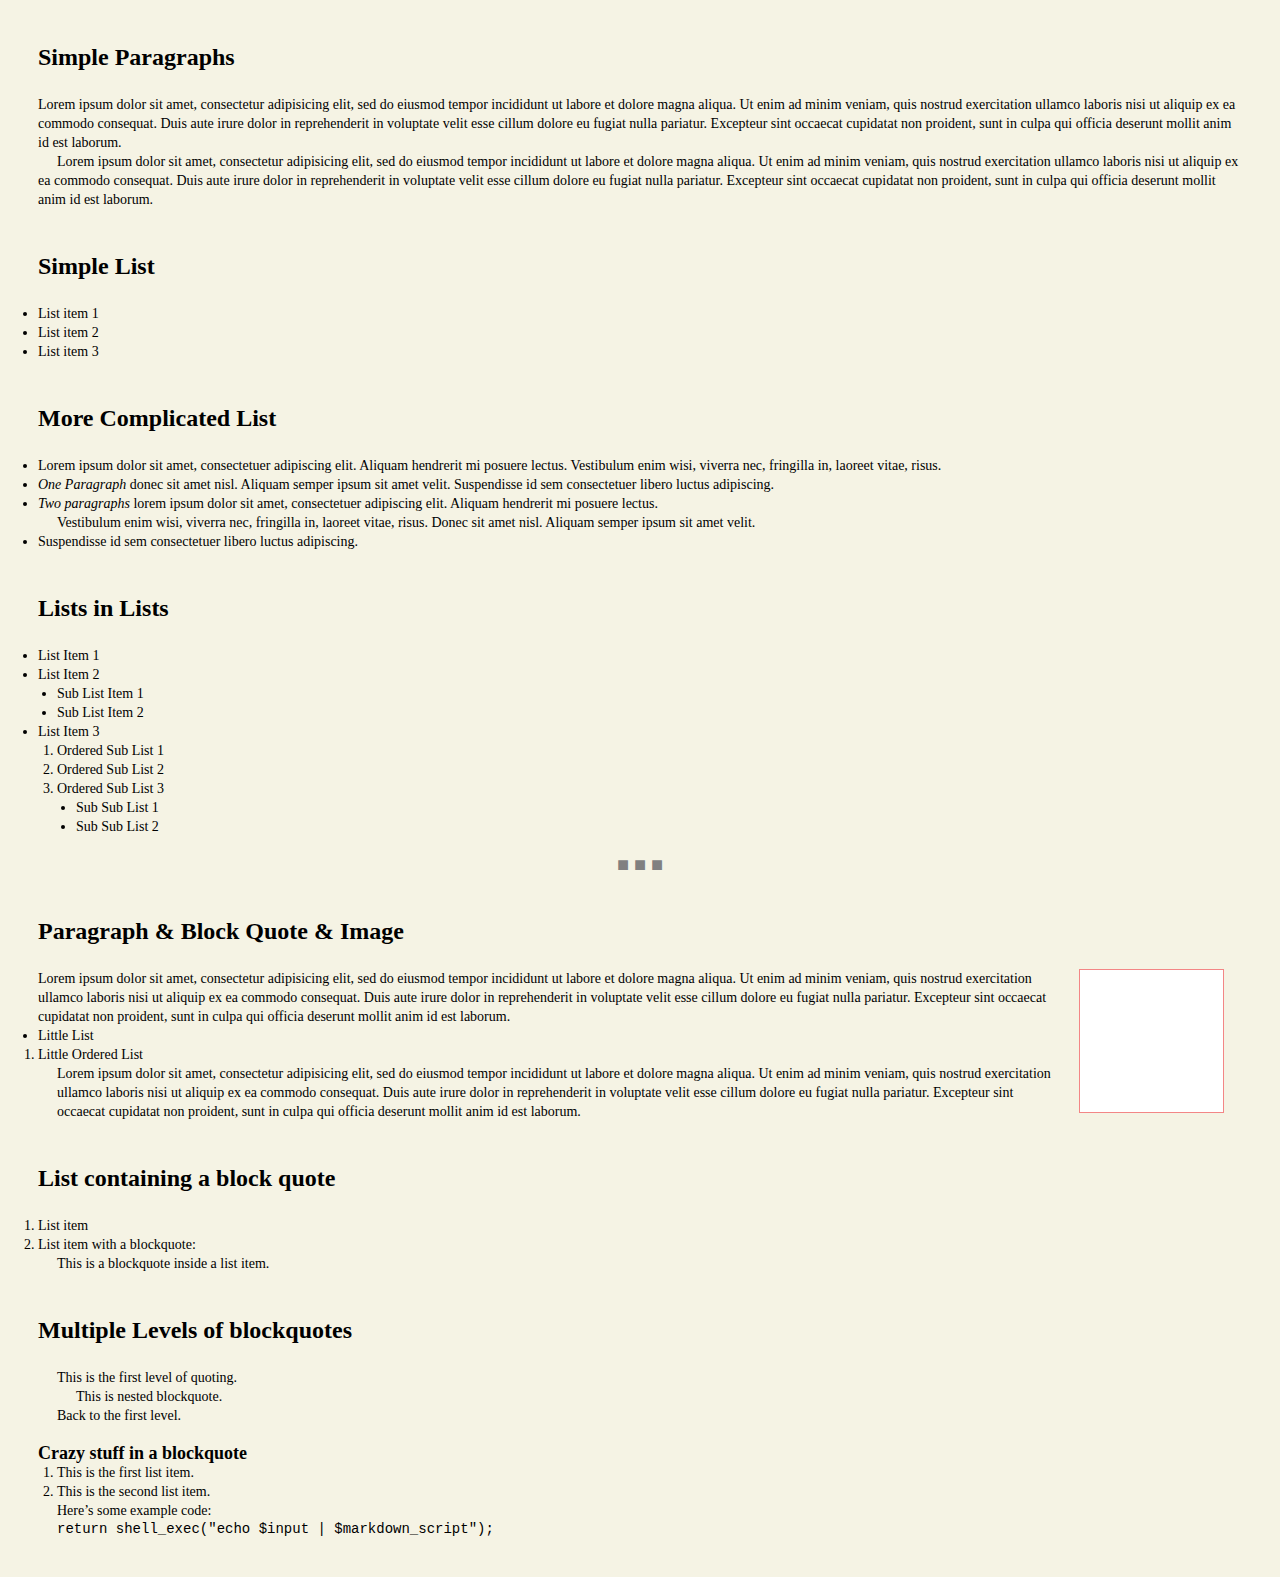
==== markdown-reference.html @ f61d3162 "First commit" ====
<!DOCTYPE html PUBLIC "-//W3C//DTD XHTML 1.0 Transitional//EN"
	"http://www.w3.org/TR/xhtml1/DTD/xhtml1-transitional.dtd">

<html xmlns="http://www.w3.org/1999/xhtml" xml:lang="en" lang="en">
<head>
	<meta http-equiv="Content-Type" content="text/html; charset=utf-8"/>
	<title>Markdown Reference</title>
	<link rel="stylesheet" href="css/Pynchon.css" type="text/css" media="screen" charset="utf-8" />

	<link rel="stylesheet" href="css/debug.css" type="text/css" media="screen" charset="utf-8" />


	<!--[if lte IE 9]>
	<link rel="stylesheet" href="css/ie9.css" type="text/css" media="screen" charset="utf-8" />
	<![endif]-->

	<!--[if lte IE 8]>
	<link rel="stylesheet" href="css/ie8.css" type="text/css" media="screen" charset="utf-8" />
	<![endif]-->

	<!--[if lte IE 7]>
	<link rel="stylesheet" href="css/ie7.css" type="text/css" media="screen" charset="utf-8" />
	<![endif]-->

	<!--[if lte IE 6]>
	<link rel="stylesheet" href="css/ie6.css" type="text/css" media="screen" charset="utf-8" />
	<![endif]-->
</head>
<body>

<!-- <div id="grid_debug"></div> -->

<div id="page">

<h1>Simple Paragraphs</h1>

<p>Lorem ipsum dolor sit amet, consectetur adipisicing elit, sed do eiusmod
tempor incididunt ut labore et dolore magna aliqua. Ut enim ad minim veniam,
quis nostrud exercitation ullamco laboris nisi ut aliquip ex ea commodo
consequat. Duis aute irure dolor in reprehenderit in voluptate velit esse
cillum dolore eu fugiat nulla pariatur. Excepteur sint occaecat cupidatat non
proident, sunt in culpa qui officia deserunt mollit anim id est laborum.</p>

<p>Lorem ipsum dolor sit amet, consectetur adipisicing elit, sed do eiusmod
tempor incididunt ut labore et dolore magna aliqua. Ut enim ad minim veniam,
quis nostrud exercitation ullamco laboris nisi ut aliquip ex ea commodo
consequat. Duis aute irure dolor in reprehenderit in voluptate velit esse
cillum dolore eu fugiat nulla pariatur. Excepteur sint occaecat cupidatat non
proident, sunt in culpa qui officia deserunt mollit anim id est laborum.</p>

<h1>Simple List</h1>

<ul>
<li>List item 1</li>
<li>List item 2</li>
<li>List item 3</li>
</ul>

<h1>More Complicated List</h1>

<ul>
<li>Lorem ipsum dolor sit amet, consectetuer adipiscing elit.
Aliquam hendrerit mi posuere lectus. Vestibulum enim wisi,
viverra nec, fringilla in, laoreet vitae, risus.</li>
<li><p><em>One Paragraph</em> donec sit amet nisl. Aliquam semper ipsum sit
amet velit. Suspendisse id sem consectetuer libero luctus adipiscing.</p></li>
<li><p><em>Two paragraphs</em> lorem ipsum dolor sit amet, consectetuer
adipiscing elit. Aliquam hendrerit mi posuere lectus.</p>

<p>Vestibulum enim wisi, viverra nec, fringilla in, laoreet vitae, risus.
Donec sit amet nisl. Aliquam semper ipsum sit amet velit.</p></li>
<li><p>Suspendisse id sem consectetuer libero luctus adipiscing.</p></li>
</ul>

<h1>Lists in Lists</h1>

<ul>
<li>List Item 1</li>
<li>List Item 2
	<ul>
	<li>Sub List Item 1</li>
	<li>Sub List Item 2</li>
	</ul>
</li>
<li>List Item 3
	<ol>
	<li>Ordered Sub List 1</li>
	<li>Ordered Sub List 2</li>
	<li>Ordered Sub List 3
		<ul>
		<li>Sub Sub List 1</li>
		<li>Sub Sub List 2</li>
		</ul>
	</li>
	</ol>
</li>
</ul>

<hr />

<h1>Paragraph &amp; Block Quote &amp; Image</h1>

<img src="images/grid/blank.gif" style="float: right; border: 1px solid #F38686; margin: 0px 18px 18px 18px;" width="143px" height="142px" alt="Spacer" />

<p>Lorem ipsum dolor sit amet, consectetur adipisicing elit, sed do eiusmod
tempor incididunt ut labore et dolore magna aliqua. Ut enim ad minim veniam,
quis nostrud exercitation ullamco laboris nisi ut aliquip ex ea commodo
consequat. Duis aute irure dolor in reprehenderit in voluptate velit esse
cillum dolore eu fugiat nulla pariatur. Excepteur sint occaecat cupidatat non
proident, sunt in culpa qui officia deserunt mollit anim id est laborum.</p>

<ul>
<li>Little List</li>
</ul>

<ol>
<li>Little Ordered List</li>
</ol>

<blockquote><p>Lorem ipsum dolor sit amet, consectetur adipisicing elit, sed
do eiusmod tempor incididunt ut labore et dolore magna aliqua. Ut enim ad
minim veniam, quis nostrud exercitation ullamco laboris nisi ut aliquip ex ea
commodo consequat. Duis aute irure dolor in reprehenderit in voluptate velit
esse cillum dolore eu fugiat nulla pariatur. Excepteur sint occaecat cupidatat
non proident, sunt in culpa qui officia deserunt mollit anim id est
laborum.</p></blockquote>

<h1>List containing a block quote</h1>

<ol>
<li>List item</li>
<li><p>List item with a blockquote:</p>

<blockquote>
<p>This is a blockquote inside a list item.</p>
</blockquote></li>
</ol>

<h1>Multiple Levels of blockquotes</h1>

<blockquote>
<p>This is the first level of quoting.</p>

<blockquote>
<p>This is nested blockquote.</p>
</blockquote>

<p>Back to the first level.</p>
</blockquote>

<h2>Crazy stuff in a blockquote</h2>

<blockquote>
<ol>
<li>This is the first list item.</li>
<li>This is the second list item.</li>
</ol>

<p>Here&#8217;s some example code:</p>

<pre><code>return shell_exec("echo $input | $markdown_script");
</code></pre>
</blockquote>

</div>

<!-- 1P -->
</body>
</html>
---- css/Pynchon.css ----
/* Introduction
==============================================================================
1. First Eric Meyer's Reset is applied to zero out all the default styles.
2. Text Variables Defines how the text will be displayed.
3. Text Styles
============================================================================*/
/* Eric Meyer's Reset
============================================================================*/
/* Details here:
   http://meyerweb.com/eric/thoughts/2007/05/01/reset-reloaded/

   Some of the rules have been broken up for cleaner display in firebug. */
/* First the resets ... */
/* Structural Tags
----------------------------------------------------------------------------*/
html,
body,
div,
span {
  margin: 0;
  padding: 0;
  border: 0;
  outline: 0;
  font-size: 100%;
  vertical-align: baseline;
  background: transparent;
}
/* Text Tags
----------------------------------------------------------------------------*/
h1,
h2,
h3,
h4,
h5,
h6,
p,
blockquote,
pre,
a,
ol,
ul,
li,
strong,
em {
  margin: 0;
  padding: 0;
  border: 0;
  outline: 0;
  font-size: 100%;
  vertical-align: baseline;
  background: transparent;
}
/* Less Used Tags
----------------------------------------------------------------------------*/
applet,
object,
iframe,
abbr,
acronym,
address,
big,
cite,
code,
del,
dfn,
font,
img,
ins,
kbd,
q,
s,
samp,
small,
strike,
sub,
sup,
tt,
var,
b,
u,
i,
center,
dl,
dt,
dd,
fieldset,
form,
label,
legend,
table,
caption,
tbody,
tfoot,
thead,
tr,
th,
td {
  margin: 0;
  padding: 0;
  border: 0;
  outline: 0;
  font-size: 100%;
  vertical-align: baseline;
  background: transparent;
}
/* ... and now everything else */
/* remember to define focus styles! */
:focus {
  outline: 0;
}
body {
  line-height: 1;
  color: black;
  background: white;
}
ol, ul {
  list-style: none;
}
/* tables still need 'cellspacing="0"' in the markup */
table {
  border-collapse: separate;
  border-spacing: 0;
}
caption, th, td {
  text-align: left;
  font-weight: normal;
}
blockquote:before,
blockquote:after,
q:before,
q:after {
  content: "";
}
blockquote, q {
  quotes: "" "";
}
/* Text Variables
============================================================================*/
/* Page Spacing
============================================================================*/
body {
  margin: 38px;
  font-family: "ff-meta-serif-web-pro-1", "ff-meta-serif-web-pro-2", "Meta Serif Pro", Georgia, Serif;
  background-color: #f5f3e4;
}
/* Text Styles
============================================================================*/
body, h3 {
  font-size: 14px;
  line-height: 19px;
}
h1 {
  margin-bottom: 19px;
  margin-top: 38px;
}
h2, h3 {
  margin-top: 19px;
}
p + p {
  text-indent: 19px;
}
h1 {
  font-size: 24px;
  line-height: 38px;
}
h2 {
  font-size: 18px;
  line-height: 19px;
}
ul {
  list-style-type: disc;
}
ol {
  list-style-type: decimal;
}
li ul, li ol {
  margin-left: 19px;
}
ul, ol {
  list-style-position: outside;
}
blockquote {
  margin: 0 19px;
}
/* Horizontal Rule
----------------------------------------------------------------------------*/
hr {
  margin: 19px 0;
  height: 19px;
  border: none;
  text-align: center;
}
hr:after {
  font-size: 20px;
  content: "\25A0  \25A0  \25A0";
}
---- css/debug.css ----
#grid_debug {
    background: transparent url('../images/grid/grid18.gif');
	position: absolute;
	z-index: 10000;
	width: 100%;
	height: 100%;
	opacity: 0.3;
}
.debug_borders, .debug_borders td, .debug_borders th {
	border: 1px solid #888;
}
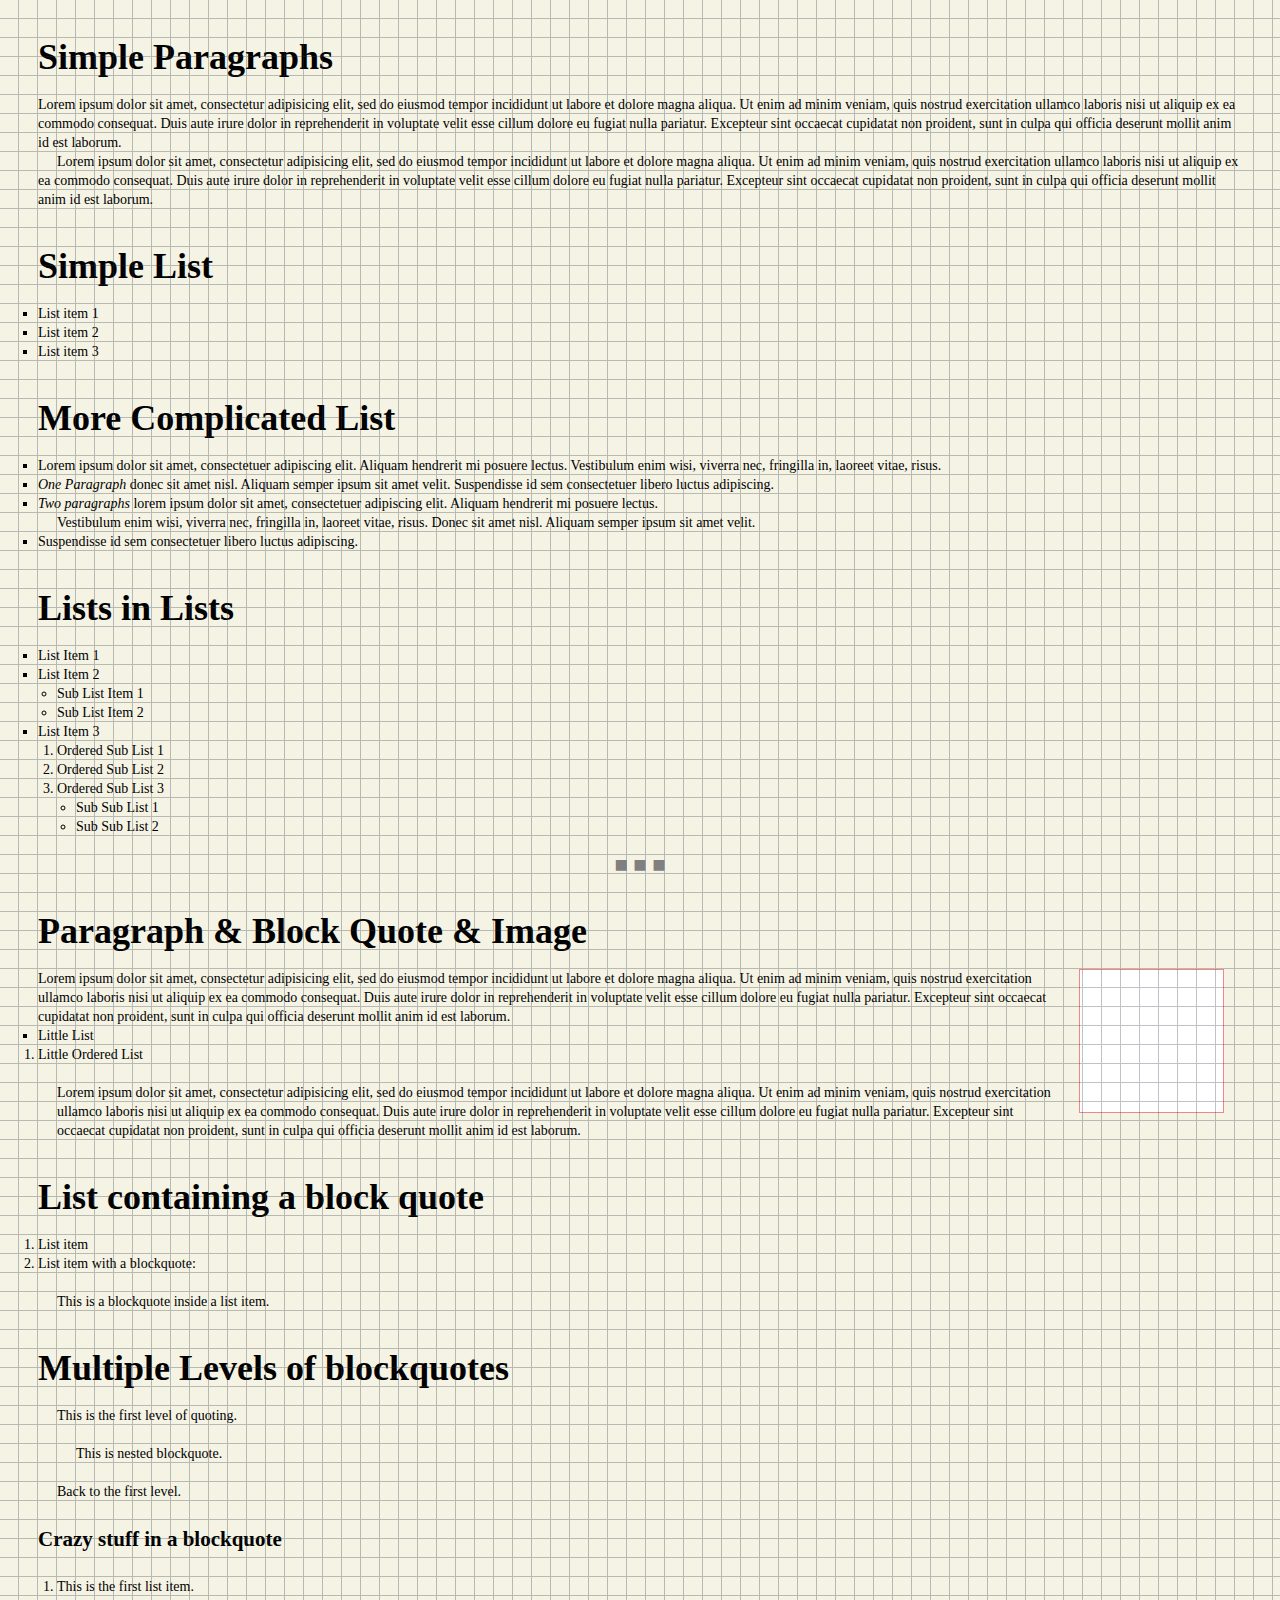
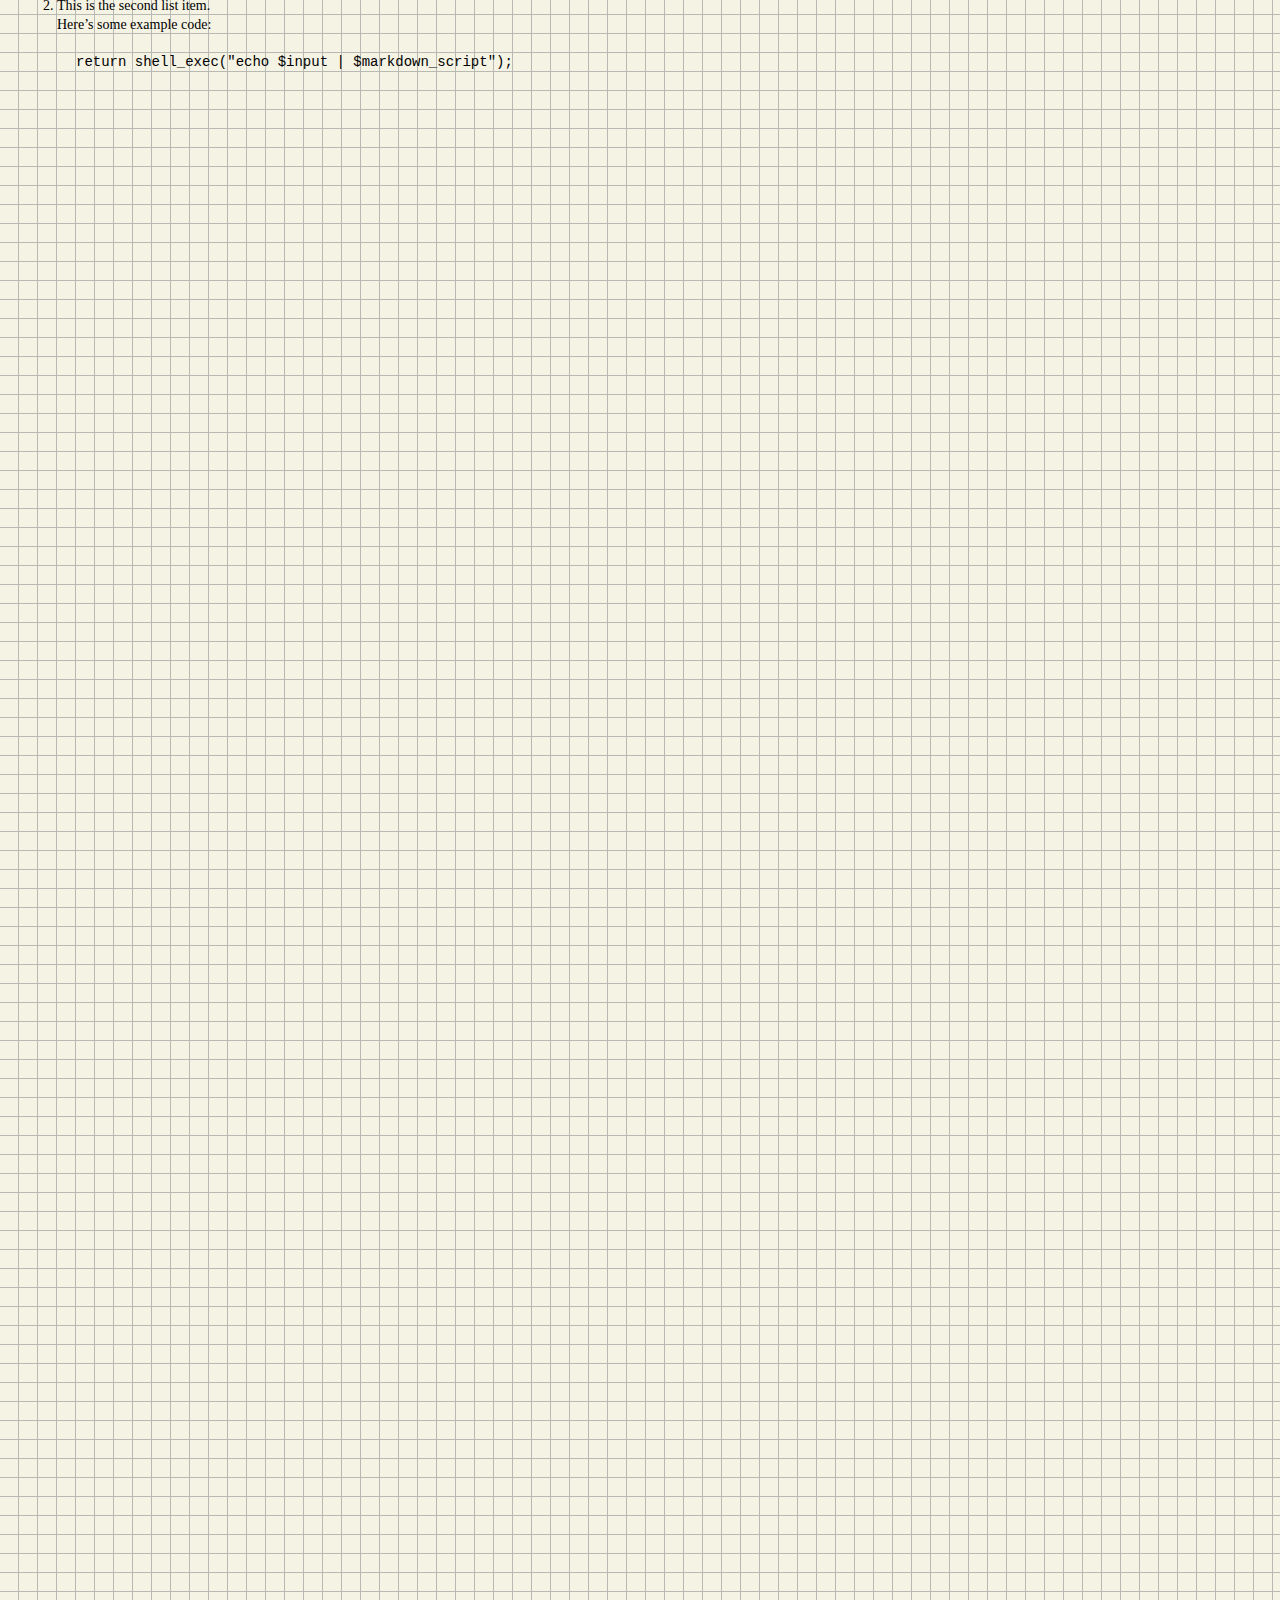
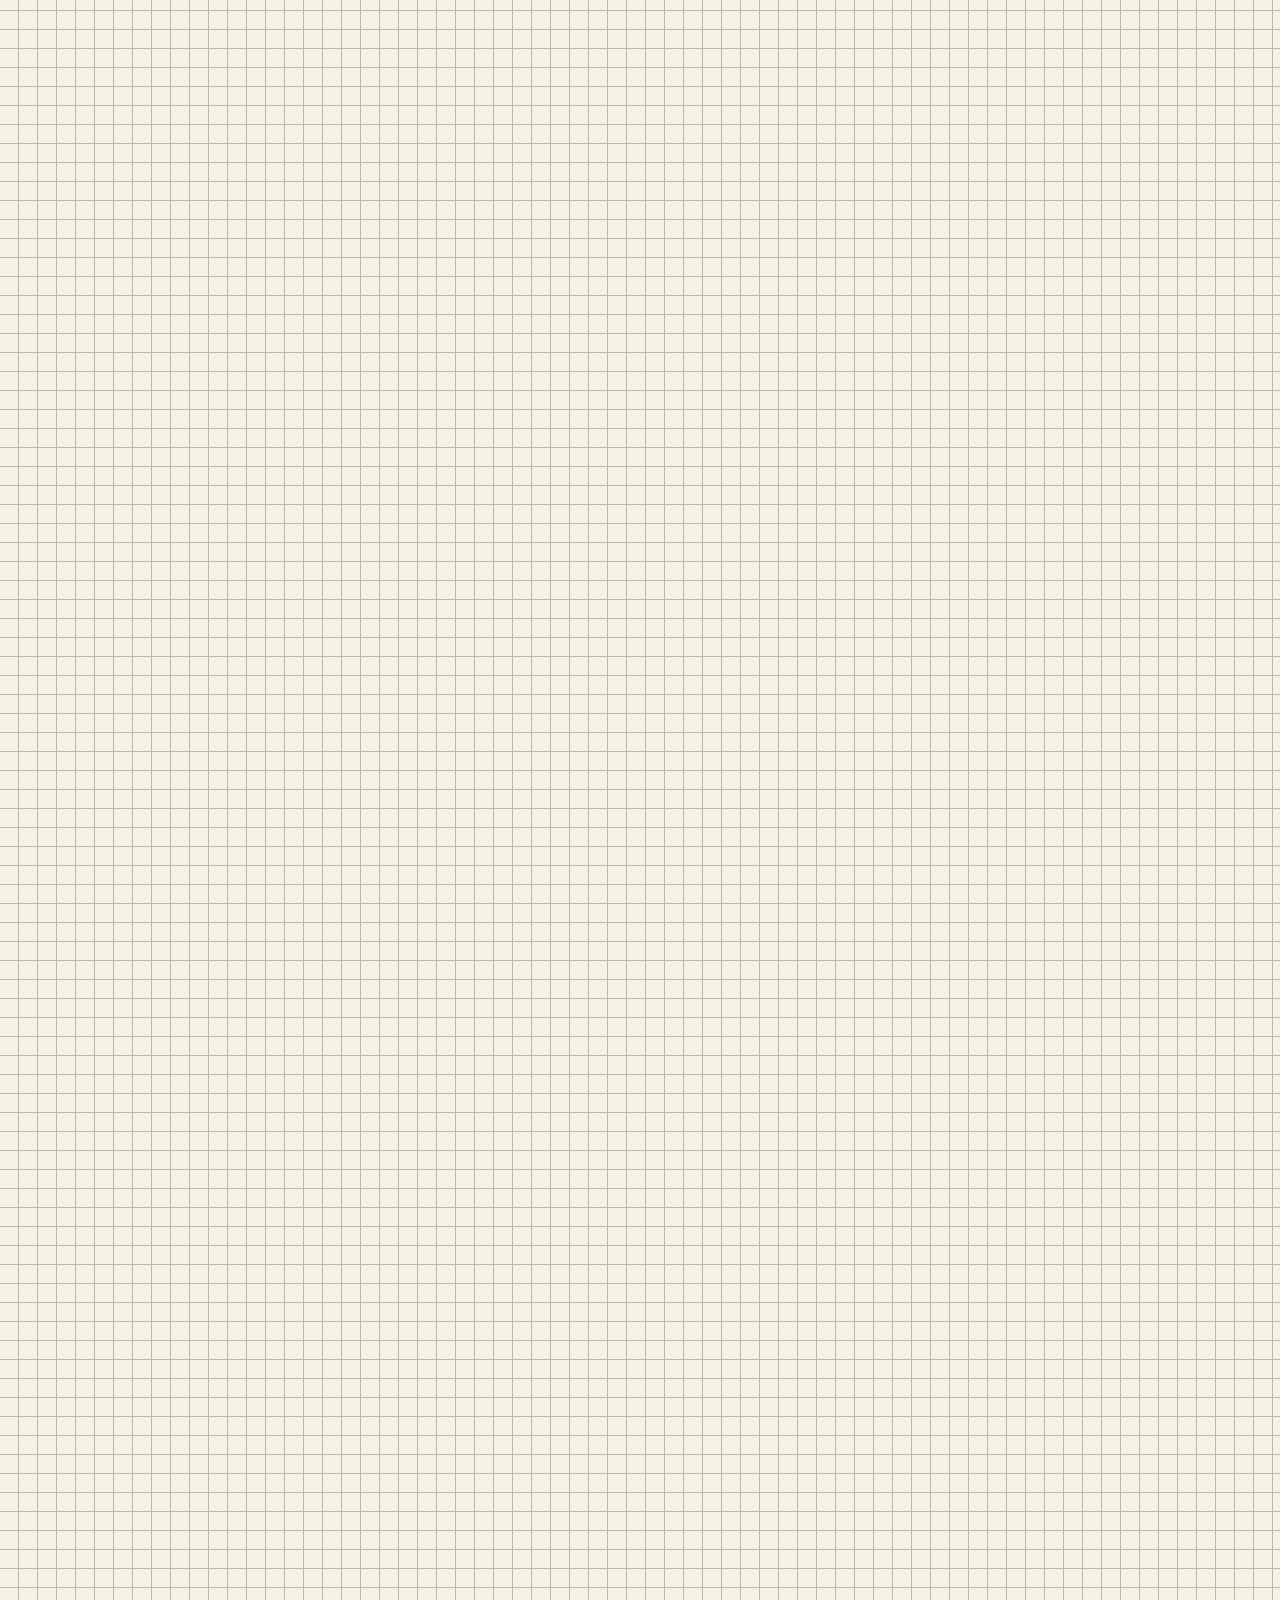
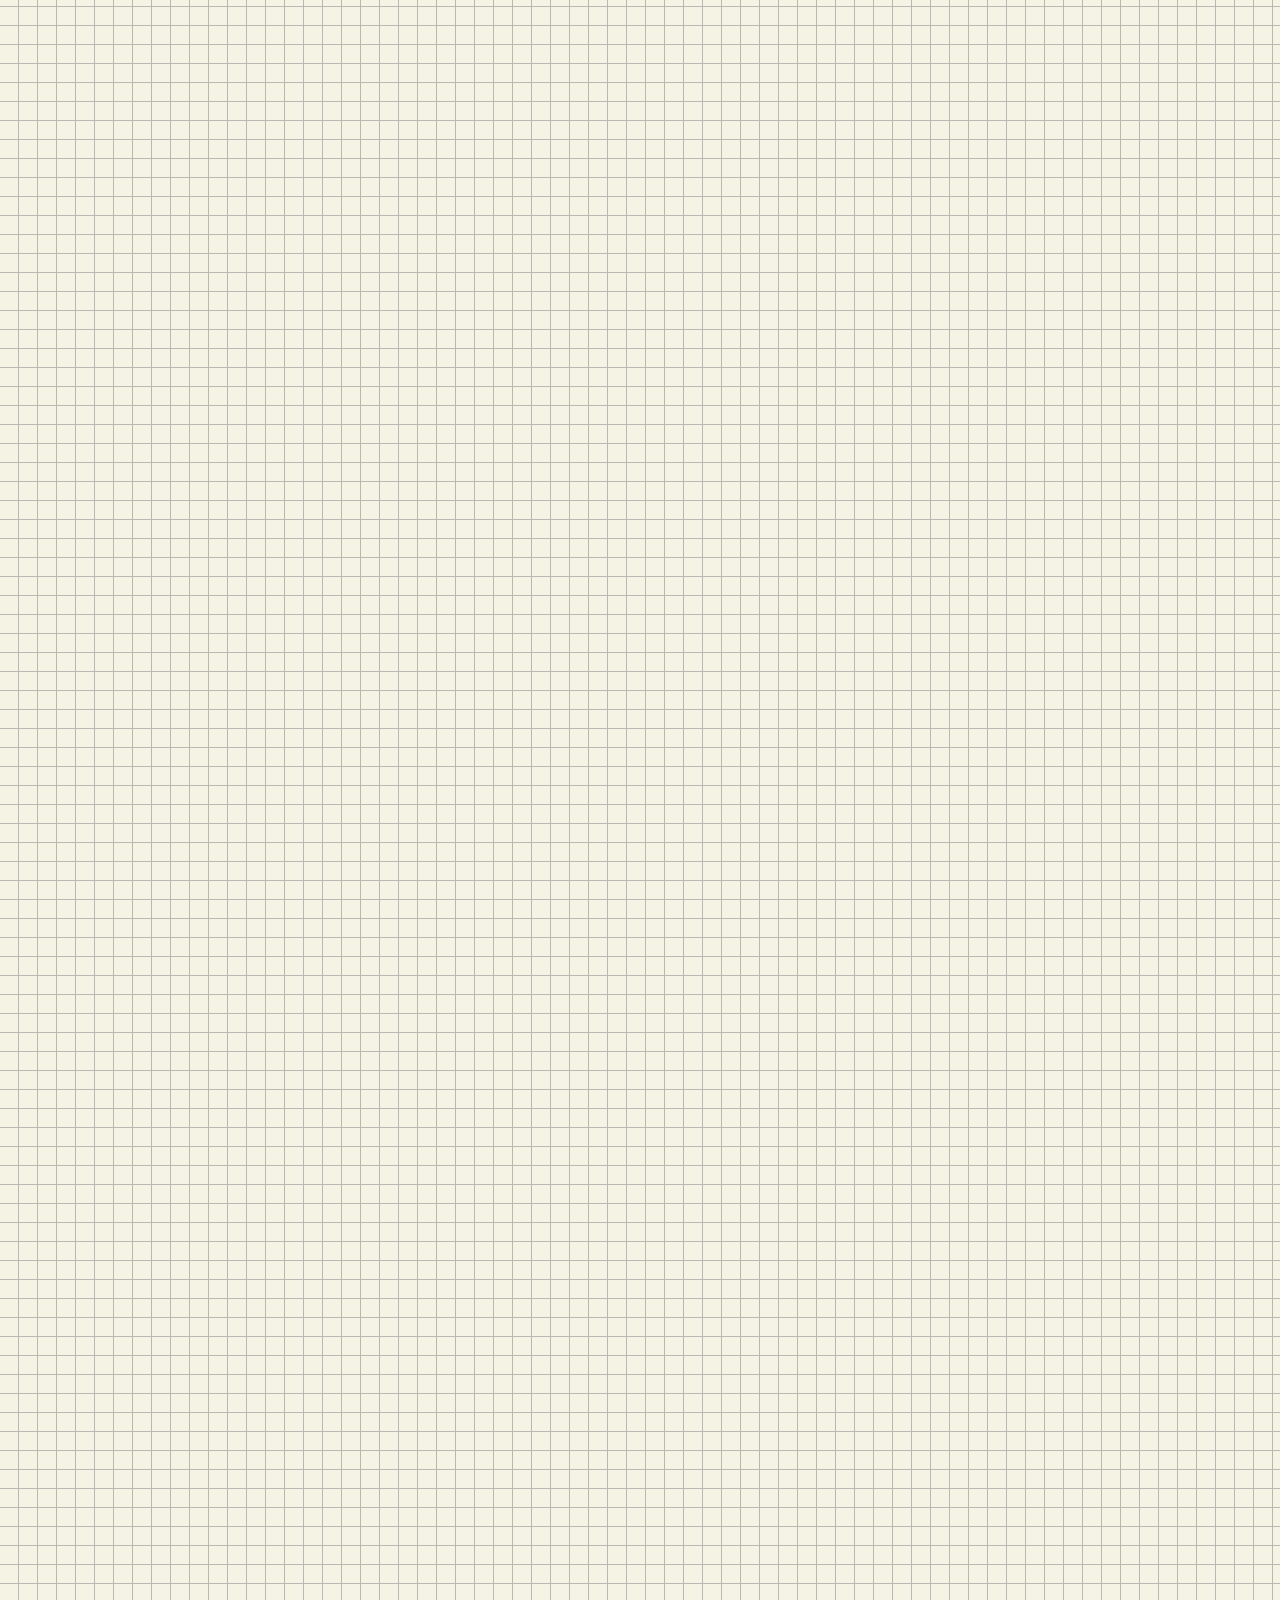
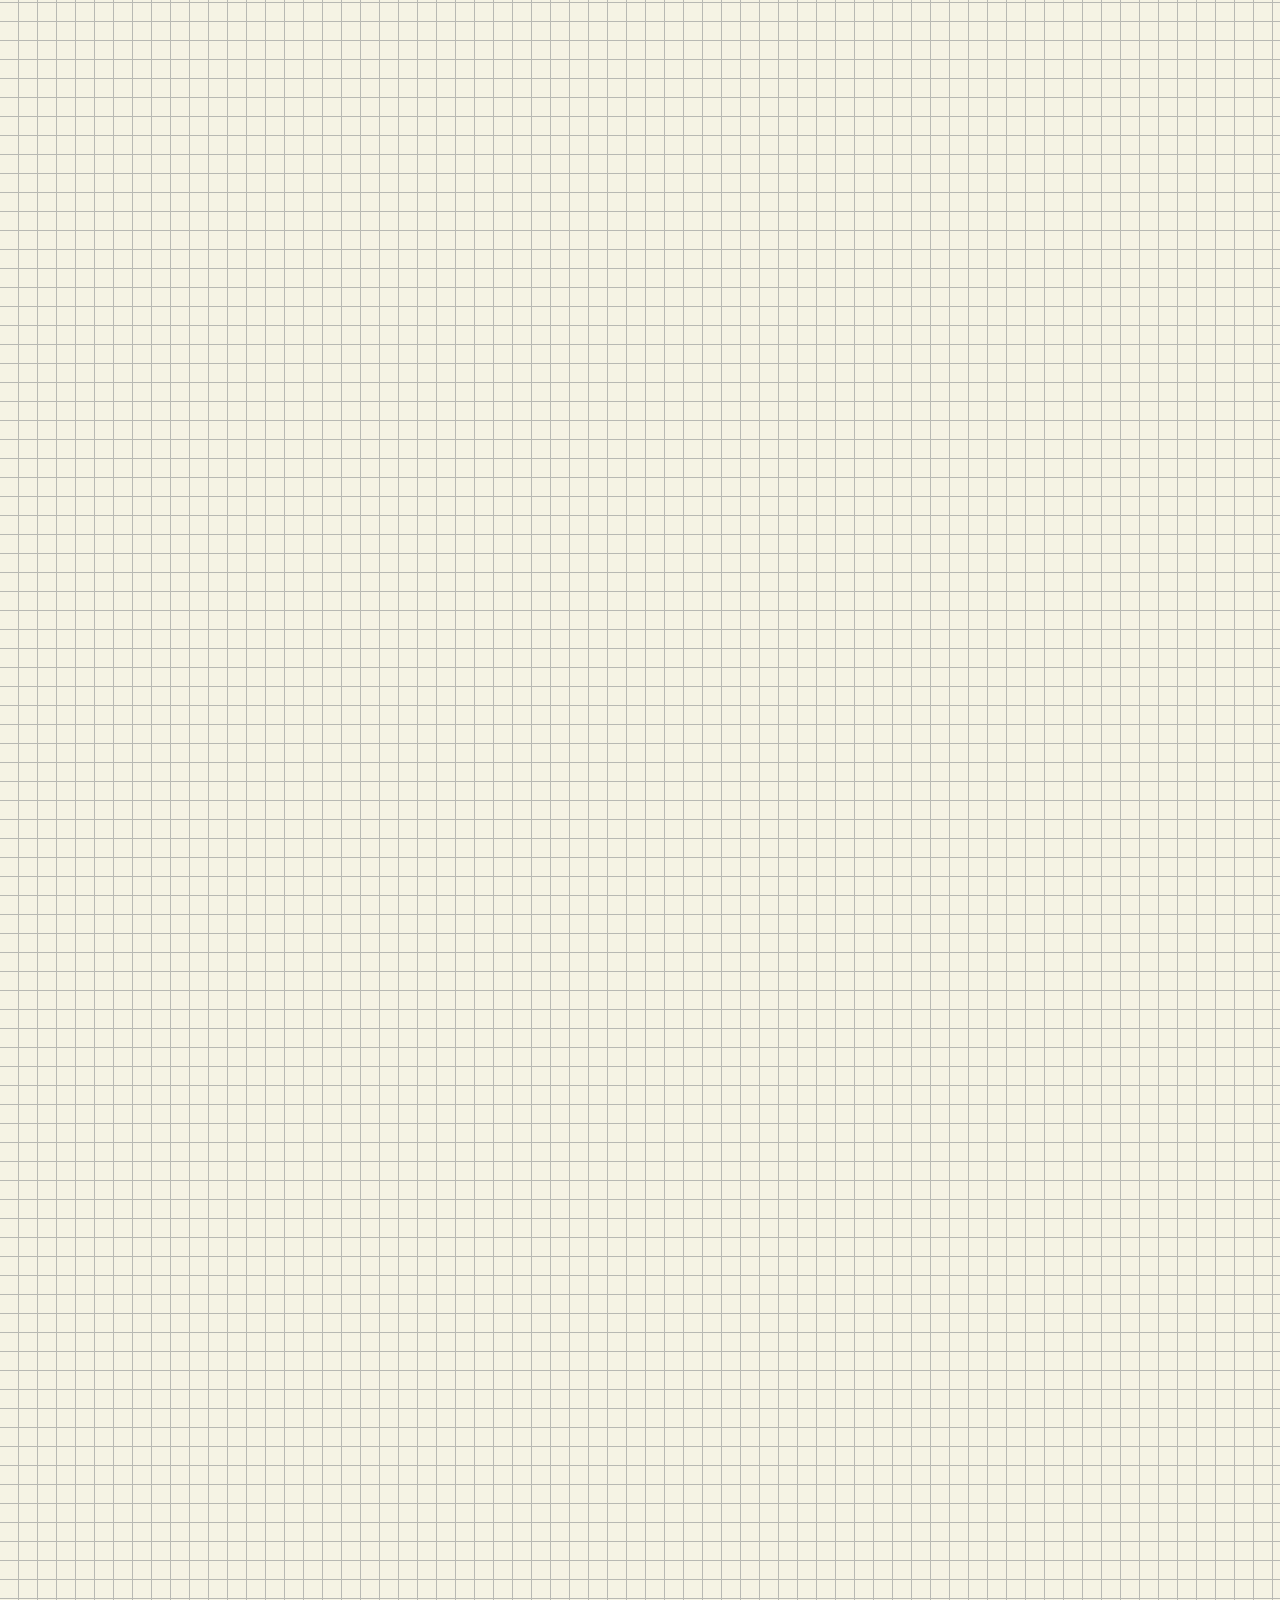
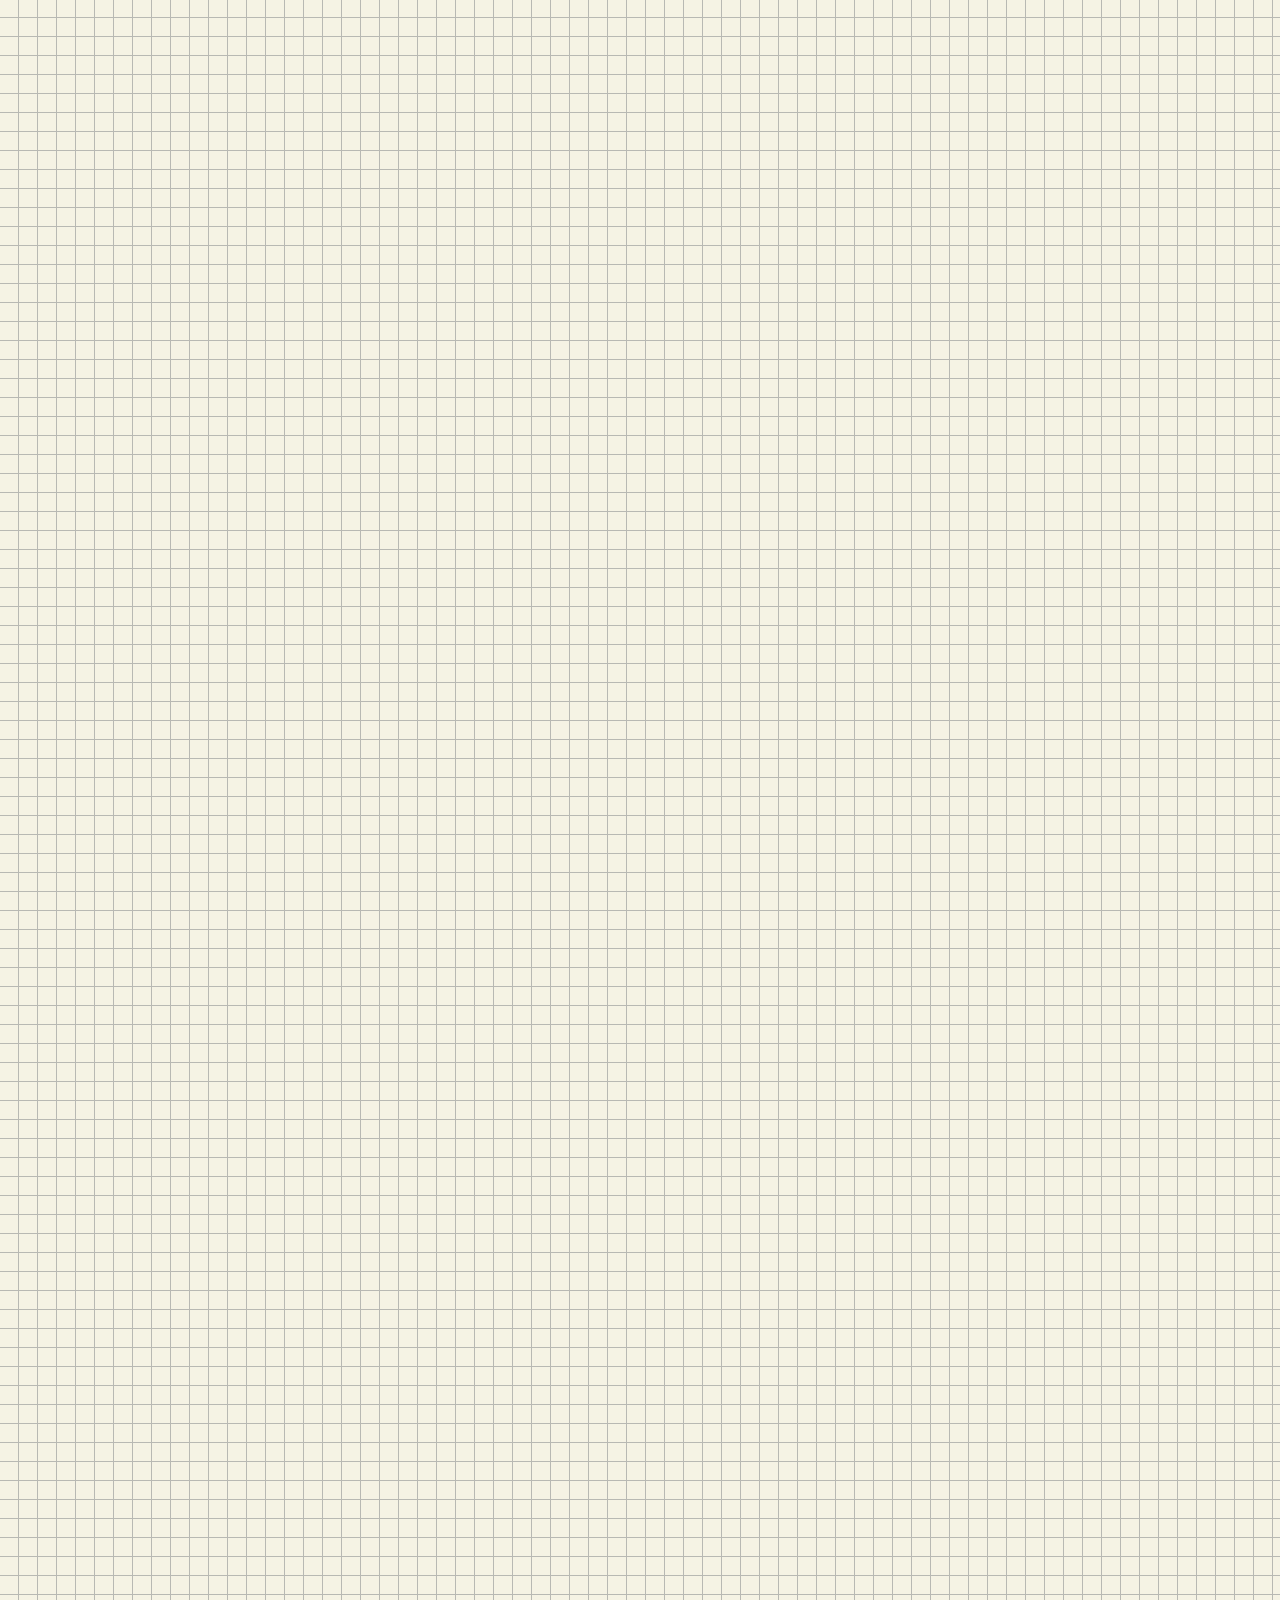
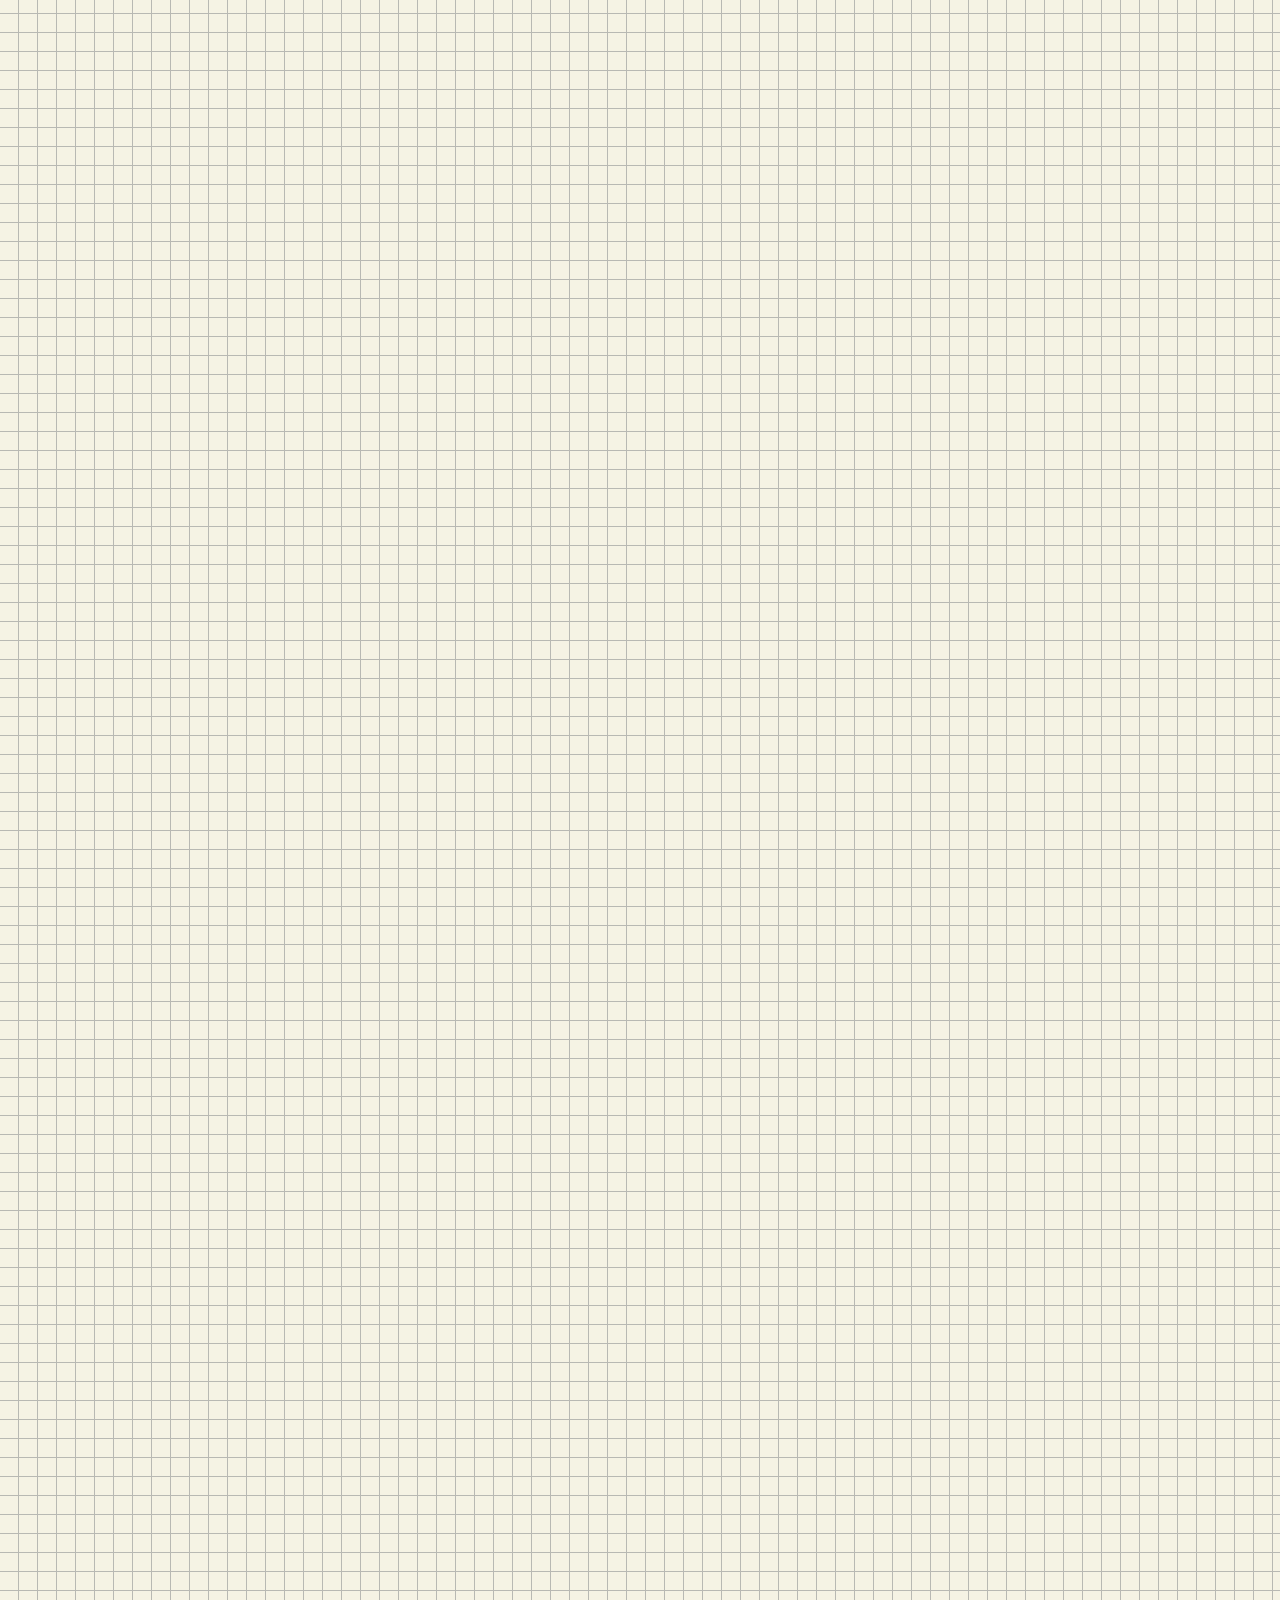
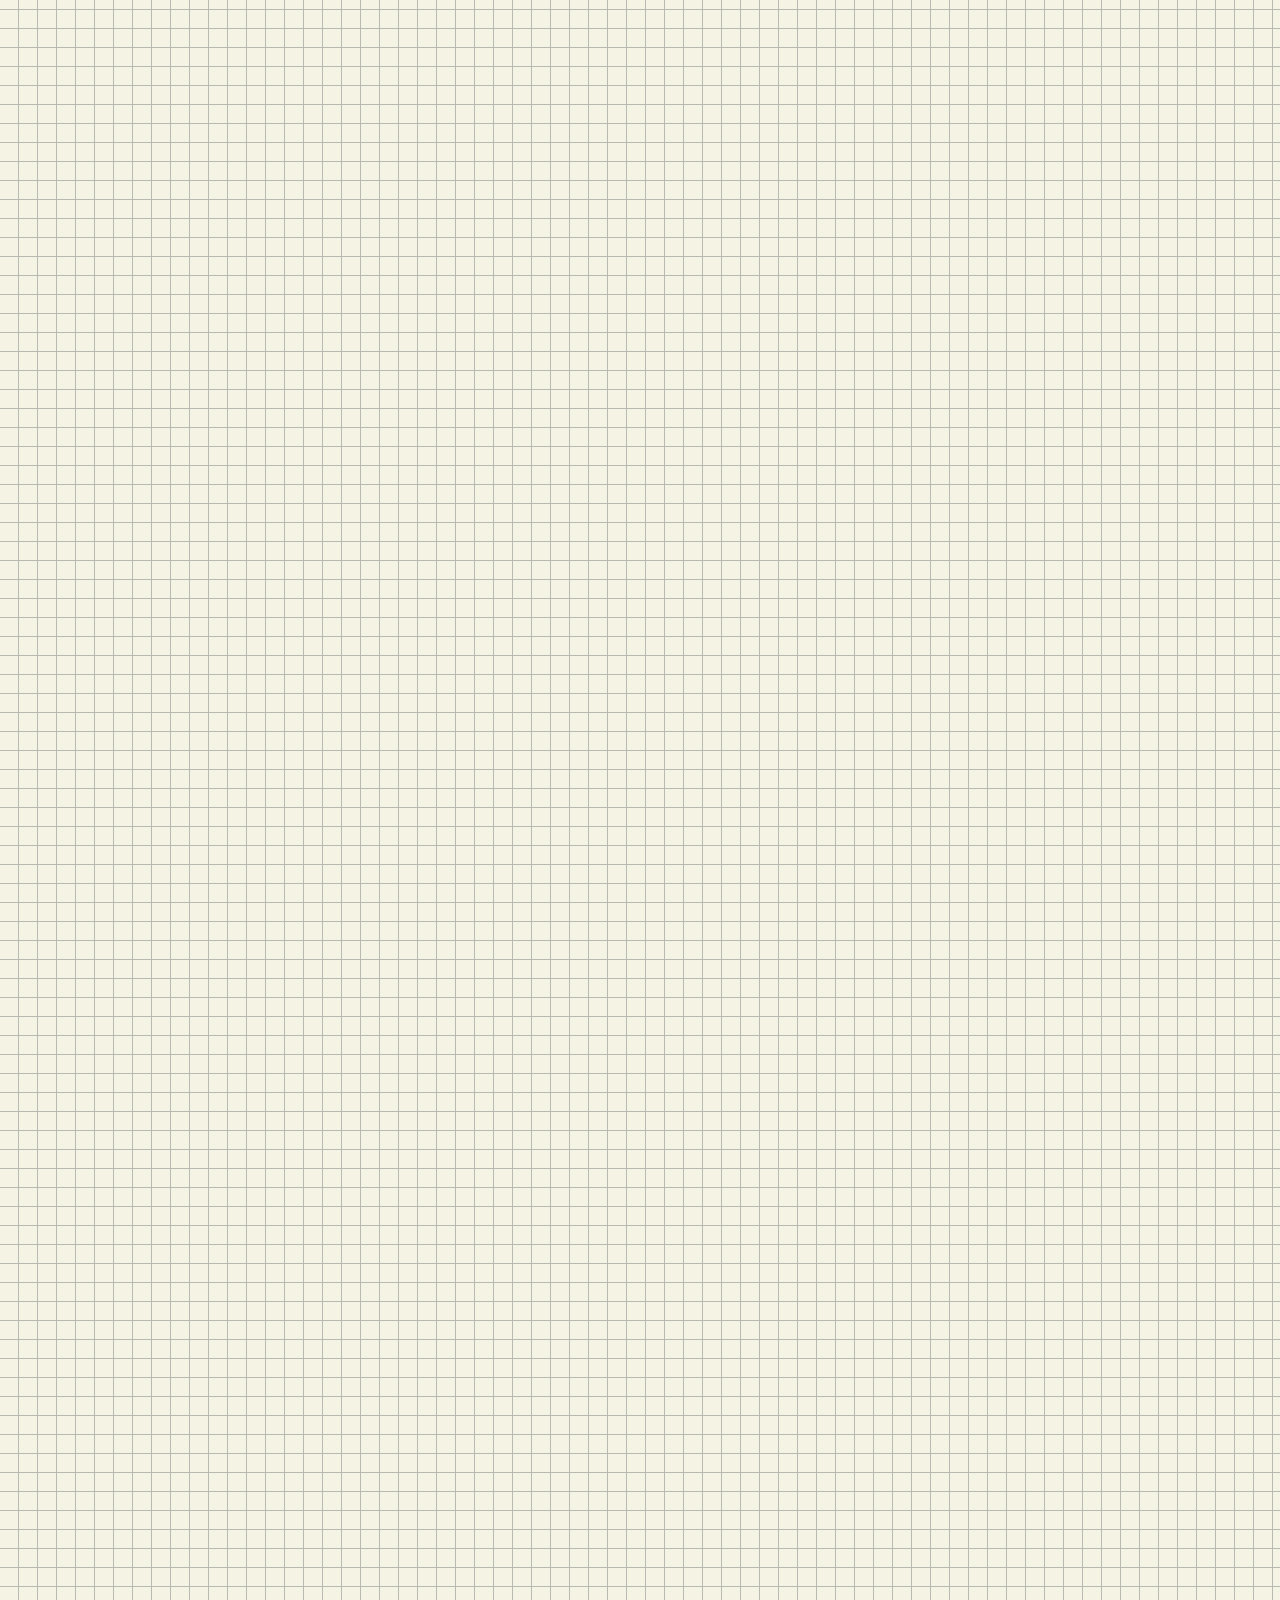
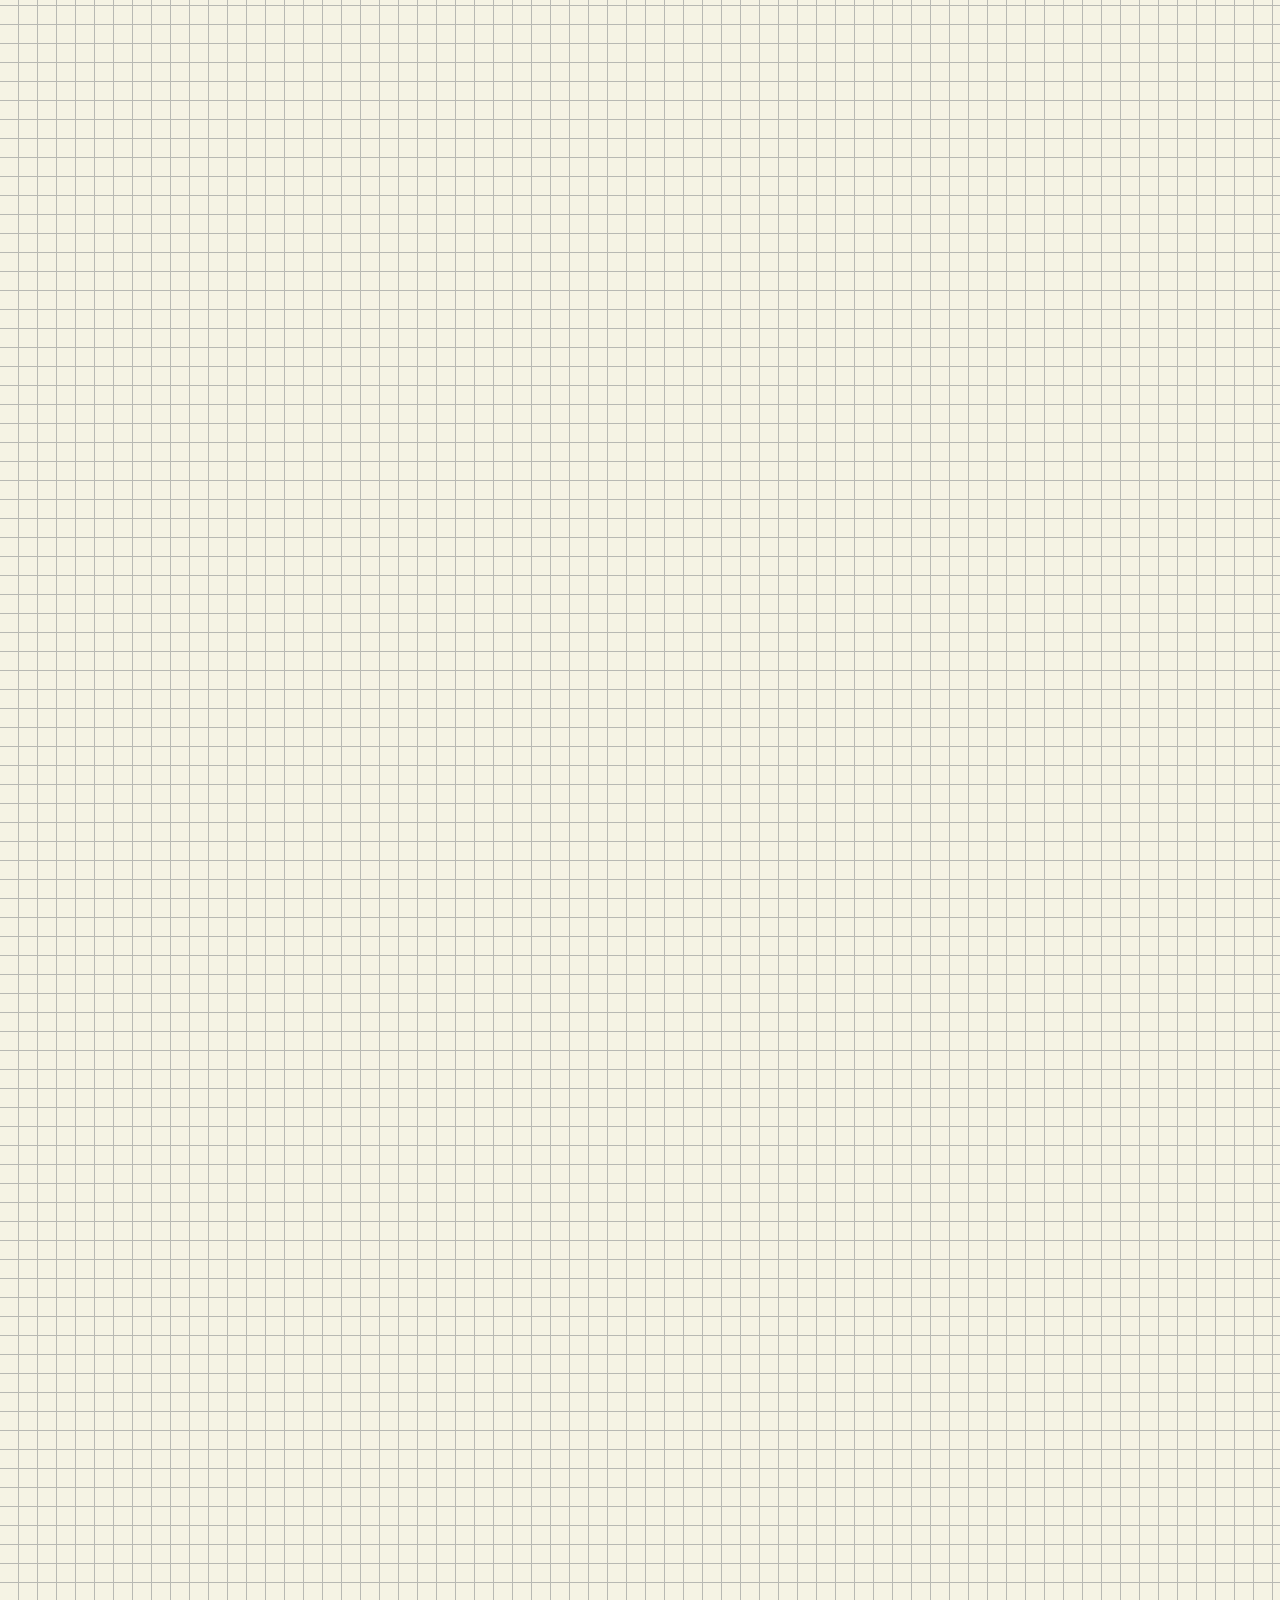
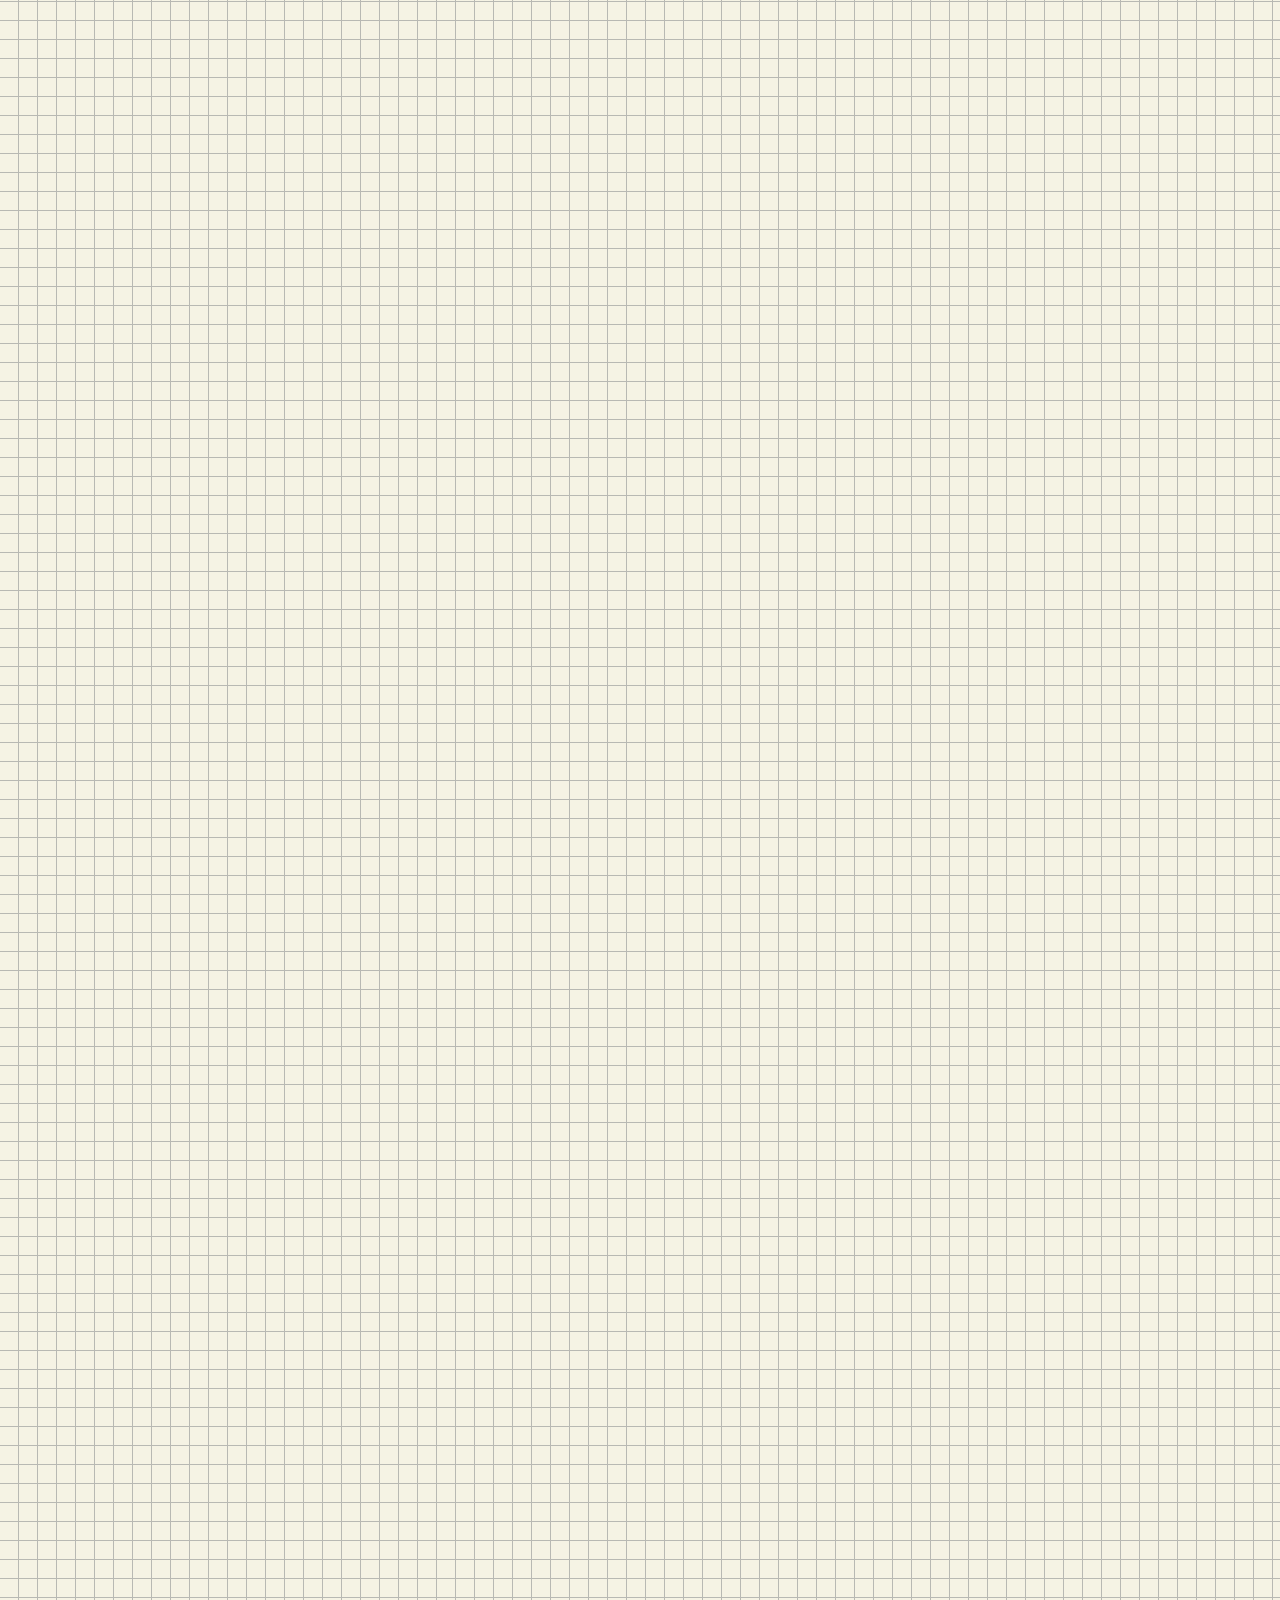
==== commit 2efd5031: "Various style customizations" ====
--- a/markdown-reference.html
+++ b/markdown-reference.html
@@ -28,7 +28,7 @@
 </head>
 <body>
 
-<!-- <div id="grid_debug"></div> -->
+<div id="grid_debug"></div>
 
 <div id="page">
 
--- a/css/Pynchon.css
+++ b/css/Pynchon.css
@@ -3,6 +3,12 @@
 1. First Eric Meyer's Reset is applied to zero out all the default styles.
 2. Text Variables Defines how the text will be displayed.
 3. Text Styles
+
+The approach is based on the following influences:
+Grid Systems
+Tightly based headers (for h2 & h3), based on Robin Williams recommendations. (Cross referenced with well typeset magazines like the Economist, The New Yorker, and Wired.)
+Creating a vertical rhythm
+Hanging punctuation
 ============================================================================*/
 /* Eric Meyer's Reset
 ============================================================================*/
@@ -134,53 +140,68 @@
 blockquote, q {
   quotes: "" "";
 }
-/* Text Variables
-============================================================================*/
-/* Page Spacing
-============================================================================*/
+/* Text
+============================================================================*/
+/* Configuration
+----------------------------------------------------------------------------*/
+/* Grid */
+/* Cosmetics */
+/* Grid
+============================================================================*/
+/* Headers & Body
+----------------------------------------------------------------------------*/
 body {
   margin: 38px;
-  font-family: "ff-meta-serif-web-pro-1", "ff-meta-serif-web-pro-2", "Meta Serif Pro", Georgia, Serif;
-  background-color: #f5f3e4;
-}
-/* Text Styles
-============================================================================*/
+}
 body, h3 {
   font-size: 14px;
   line-height: 19px;
 }
 h1 {
+  font-size: 36px;
+  line-height: 38px;
   margin-bottom: 19px;
   margin-top: 38px;
 }
+h2 {
+  font-size: 21px;
+  line-height: 38px;
+}
 h2, h3 {
   margin-top: 19px;
 }
 p + p {
   text-indent: 19px;
 }
-h1 {
-  font-size: 24px;
-  line-height: 38px;
-}
-h2 {
-  font-size: 18px;
-  line-height: 19px;
-}
+/* Other Elements
+----------------------------------------------------------------------------*/
+pre, blockquote {
+  margin: 19px;
+}
+li ul, li ol {
+  margin-left: 19px;
+}
+/* Cosmetics
+============================================================================*/
+/* Body
+----------------------------------------------------------------------------*/
+body {
+  font-family: "Meta Serif Pro", Georgia, Serif;
+  background-color: #f5f3e4;
+}
+/* Lists
+----------------------------------------------------------------------------*/
 ul {
-  list-style-type: disc;
+  list-style-type: square;
+}
+ul ul, ol ul {
+  list-style-type: circle;
 }
 ol {
   list-style-type: decimal;
 }
-li ul, li ol {
-  margin-left: 19px;
-}
 ul, ol {
   list-style-position: outside;
-}
-blockquote {
-  margin: 0 19px;
 }
 /* Horizontal Rule
 ----------------------------------------------------------------------------*/
@@ -191,6 +212,20 @@
   text-align: center;
 }
 hr:after {
-  font-size: 20px;
+  font-size: 22px;
   content: "\25A0  \25A0  \25A0";
 }
+/* Links
+----------------------------------------------------------------------------*/
+a {
+  color: #0010ff;
+}
+a:visited {
+  color: #00009b;
+}
+a:hover {
+  color: #6474ff;
+}
+a:visited:hover {
+  color: #0010ff;
+}
--- a/css/debug.css
+++ b/css/debug.css
@@ -1,10 +1,15 @@
 #grid_debug {
-    background: transparent url('../images/grid/grid18.gif');
+    background: transparent url('../images/grid/grid19.gif');
 	position: absolute;
 	z-index: 10000;
 	width: 100%;
-	height: 100%;
+/* 	height: 100%; */
+	height: 20000px;
 	opacity: 0.3;
+	left: 0;
+	top: 0;
+	right: 0;
+	bottom: 0;
 }
 .debug_borders, .debug_borders td, .debug_borders th {
 	border: 1px solid #888;
